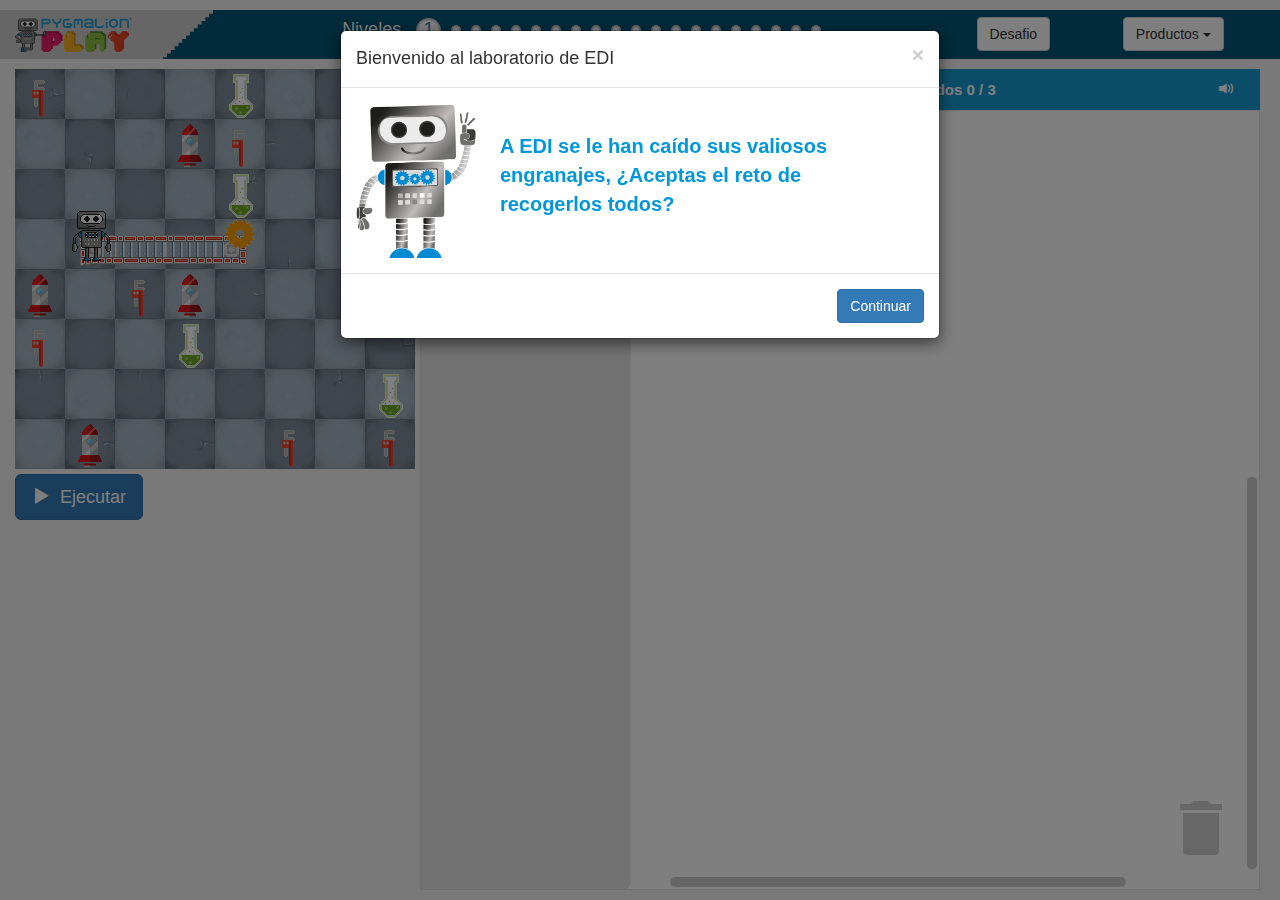
==== index.html @ 2b8a291a "Rename lab.html to index.html" ====
<!DOCTYPE html>
<html lang="en">
<head>
    <meta charset="UTF-8">
    <title>Pygmalion Play</title>
    <link rel="stylesheet" type="text/css" href="Bootstrap/css/bootstrap.min.css">
    <link rel="stylesheet" href="css/style.css">
    <script type="text/javascript" src="jsGame/jquery-1.11.3.min.js"></script>
    <script type="text/javascript" src="Bootstrap/js/bootstrap.min.js"></script>
    <script type="text/javascript" src="jsGame/blockly_compressed.js"></script>
    <script type = "text/javascript" src="jsGame/msg/js/es.js"></script>
    <script type="text/javascript" src="jsGame/core/lib-dialogs.js" ></script>
    <script type="text/javascript" src="jsGame/core/lib-games.js" ></script>
    <script type="text/javascript" src="jsGame/core/lib-interface.js" ></script>

</head>
<body>
    <div style="display: none">
        <span id="Games_name">Juegos de Blockly</span>
        <span id="Games_puzzle">Rompecabezas</span>
        <span id="Games_maze">Laberinto</span>
        <span id="Games_bird">Pájaro</span>
        <span id="Games_turtle">Tortuga</span>
        <span id="Games_movie">Película</span>
        <span id="Games_pondTutor">Tutor del estanque</span>
        <span id="Games_pond">Estanque</span>
        <span id="Games_linesOfCode1">Resolviste este nivel con 1 línea de JavaScript:</span>
        <span id="Games_linesOfCode2">Resolviste este nivel con %1 líneas de JavaScript:</span>
        <span id="Games_nextLevel">¿Estás listo/a para el nivel %1?</span>
        <span id="Games_finalLevel">¿Estás listo/a para el siguiente desafío?</span>
        <span id="Games_linkTooltip">Guardar y enlazar a los bloques.</span>
        <span id="Games_runTooltip">Ejecutar el programa que escribiste.</span>
        <span id="Games_runProgram">Ejecutar el programa</span>
        <span id="Games_resetTooltip">Detener el programa y restablecer el nivel.</span>
        <span id="Games_resetProgram">Restablecer</span>
        <span id="Games_help">Ayuda</span>
        <span id="Games_dialogOk">Aceptar</span>
        <span id="Games_dialogCancel">Cancelar</span>
        <span id="Games_catLogic">Lógica</span>
        <span id="Games_catLoops">Bucles</span>
        <span id="Games_catMath">Matemáticas</span>
        <span id="Games_catText">Texto</span>
        <span id="Games_catLists">Listas</span>
        <span id="Games_catColour">Color</span>
        <span id="Games_catVariables">Variables</span>
        <span id="Games_catProcedures">Funciones</span>
        <span id="Games_httpRequestError">Hubo un problema con la petición.</span>
        <span id="Games_linkAlert">Comparte tus bloques con este enlace:%1</span>
        <span id="Games_hashError">«%1» no corresponde con ningún programa guardado.</span>
        <span id="Games_xmlError">No se pudo cargar el archivo guardado.  ¿Quizá fue creado con otra versión de Blockly?</span>
        <span id="Games_listVariable">lista</span>
        <span id="Games_textVariable">texto</span>
    </div>
    <div style="display: none">
        <span id="Maze_moveForward">avanzar</span>
        <span id="Maze_turnLeft">girar a la izquierda</span>
        <span id="Maze_turnRight">girar a la derecha</span>
        <span id="Maze_doCode">hacer</span>
        <span id="Maze_elseCode">sino</span>
        <span id="Maze_helpIfElse">Los bloques 'si-sino' hacen una cosa o la otra.</span>
        <span id="Maze_pathAhead">si hay camino enfrente</span>
        <span id="Maze_pathLeft">si hay camino a la izquierda</span>
        <span id="Maze_pathRight">si hay camino a la derecha</span>
        <span id="Maze_repeatUntil">repetir hasta</span>
        <span id="Maze_moveForwardTooltip">Mueve al jugador un cuadro hacia delante.</span>
        <span id="Maze_turnTooltip">Gira al jugador a izquierda o derecha 90 grados.</span>
        <span id="Maze_ifTooltip">Si hay un camino en la dirección especificada, \nentonces ejecuta unas acciones. </span>
        <span id="Maze_ifelseTooltip">Si hay un camino en la dirección especificada, \nentonces ejecuta el primer bloque de acciones. \nSino, haz el segundo bloque de acciones. </span>
        <span id="Maze_whileTooltip">Repite las acciones contenidas hasta alcanzar el \npunto final. </span>
        <span id="Maze_capacity0">Te quedan %0 bloques.</span>
        <span id="Maze_capacity1">Te queda %1 bloque.</span>
        <span id="Maze_capacity2">Te quedan %2 bloques.</span>
    </div>
    <div id="container-level" class="container-fluid">
        <div class="row header">
            <div class="col-xs-2 imagotipo text-center">
                <img src="img/imagotipo.svg" class="img-responsive">
            </div>
            <div class="col-xs-7 text-center">
                <div id="label-levels">Niveles</div>
                <div id="levels" style="display: inline-block"></div>
            </div>
            <div class="col-xs-1 text-center">
                <button id="btndesafio" class="btn btn-default">Desafio</button>
            </div>
            <div class="col-xs-2 text-center">
                <div class="dropdown">
                    <button class="btn btn-default dropdown-toggle" type="button" id="dropdownMenu1" data-toggle="dropdown" aria-haspopup="true" aria-expanded="true">
                        Productos
                        <span class="caret"></span>
                    </button>
                    <ul class="dropdown-menu" aria-labelledby="dropdownMenu1">
                        <li><a href="../pintor/pintor.html">Pintor</a></li>
                        <li><a href="../..">Pygmalion - IDE</a></li>
                    </ul>
                </div>
            </div>
        </div>
    </div>
    <div>
        <div id="container-game" class="container-fluid">
            <div>
                <svg xmlns="http://www.w3.org/2000/svg" version="1.1" id="canvas">
                    <g id="look" style="display: none;">
                        <path d="M 0,-15 a 15 15 0 0 1 15 15"></path>
                        <path d="M 0,-35 a 35 35 0 0 1 35 35"></path>
                        <path d="M 0,-55 a 55 55 0 0 1 55 55" ></path>
                    </g>
                </svg>
            </div>
            <div class="container-fluid" id="container-buttons">
                <button id="RunButton" class="btn btn-primary btn-lg"><span class="glyphicon glyphicon-play"></span>&nbsp;&nbsp;Ejecutar</button>
                <button id="ResetButton" class = "btn btn-danger btn-lg" style="display: none"><span class="glyphicon glyphicon-repeat"></span>&nbsp;&nbsp;Reiniciar</button>
            </div>
        </div>
        <div id="container-blockly">
            <div id="blockly-bar">
                <div id="bar-bloques">Bloques</div>
                <div id="bar-workspace">
                    Bloques Usados <span id="blocksUsed-text">0</span>&nbsp;/&nbsp;<span id="maxBlocks-text">0</span>
                    &nbsp;&nbsp;<span id="warning" class="glyphicon glyphicon-warning-sign"></span>
                    <div id="block-Audio">
                        <div id="audioOn"><span class="glyphicon glyphicon-volume-up"></span></div>
                        <div id="audioOff" style="display: none;"><span class="glyphicon glyphicon-volume-off"></span></div>
                    </div>
                </div>
            </div>
            <div id="blockly"></div>
        </div>
    </div>
    <!-- Modal -->
    <div class="modal fade" id="myModal" tabindex="-1" role="dialog" aria-labelledby="myModalLabel">
        <div class="modal-dialog" role="document">
            <div class="modal-content">
                <div class="modal-header">
                    <button type="button" class="close" data-dismiss="modal" aria-label="Close"><span aria-hidden="true">&times;</span></button>
                    <h4 class="modal-title" id="myModalLabel">Modal title</h4>
                </div>
                <div class="modal-body">
                    <div>
                        <img id="modal-img" src="" class="img-responsive">
                    </div>
                    <div id="modal-text">
                        <p style="white-space: initial;"></p>
                    </div>
                </div>
                <div class="modal-footer">
                    <button type="button" class="btn btn-primary" data-dismiss="modal">Continuar</button>
                </div>
            </div>
        </div>
    </div>
    <audio id="bg-audio" src="media/Electrodoodle.mp3" style="display: none" controls autoplay loop>
    </audio>

    <script type="text/javascript" src="jsGame/tooltip.js"></script>
    <script type="text/javascript" src="jsGame/generator/javascript.js"></script>
    <script type="text/javascript" src="jsGame/storageOwn.js"></script>
    <script type="text/javascript" src="jsGame/build-template.js"></script>
    <script type="text/javascript" src="jsGame/blockly.js" ></script>
    <script type="text/javascript" src="jsGame/declarations.js" ></script>
    <script type="text/javascript" src="jsGame/blocks/blocks.js"></script>
    <script type="text/javascript" src="jsGame/maze.js" ></script>
    <script type="text/javascript" src="jsGame/core/acorn_interpreter.js" ></script>
    <script type="text/javascript" src="jsGame/schedule.js" ></script>

</body>
</html>
---- css/style.css ----
body{
  background-color: #F2F2F2;
}

#container-blockly{
  position: absolute;
  bottom: 10px
}
#blockly{
  position: absolute;
  bottom: 0px;
  width: 100%;
}

#blockly-bar{
  width: 100%;
  color: #fff;
  background-color: #179BD3;
}
#blockly-bar > div{
  display: inline-block;
  padding-top: 1.0rem;
  padding-bottom: 1.0rem;
  font-size: 1.5rem;
  font-weight: bold;
  text-align: center;
}
#bar-bloques{
  border-right: 1px solid #fff;
}

#warning-block{
  display: none;
}

/*Barra principal*/
.header{
  background-color: #035574;
  color: #fff;
  margin-bottom: 1.0rem;
  margin-top: 1.0rem;
  text-align: center;
  font-size: 1.8rem;
}

.header > div{
  padding-bottom: 0.7rem;
  padding-top: 0.7rem;
}

.imagotipo{
  background-image: url('../img/franja.svg');
  background-size: cover;
  background-repeat: no-repeat;
}

#return-window{
  margin-right: 1.0rem;
  font-size: inherit;
  cursor: pointer;
  cursor: hand;
}

#levels > div{
  display : inline-block;
}
#label-levels{
  display: inline-block;
  vertical-align: middle;
  margin-right: 1.0rem;
}
.optionLevel {
  margin-right: 1.0rem;
  vertical-align: middle;
}

.optionLevel > a{
  display: block;
  background-color: #fff;
  text-decoration: none;
  position: relative;
  width: 2.5rem;
  height: 2.5rem;
  border-radius: 50%;
  -moz-border-radius: 50%;
  -webkit-border-radius: 50%;
  border: 2px solid #c6cacd;
}

.optionLevel > a:hover{
  background-color: magenta;
  color : #fff;
  width: 2.5rem;
  height: 2.5rem;
}
.optionLevel > a > span{
  position: absolute;
  top: 50%;
  left: 50%;
  transform: translate(-50%,-50%);
}

#container-buttons{
  padding-left: 0px !important;
}

/* 'Look' icon */
#look>path {
  display: none;
  fill: none;
  stroke-width: 10;
  stroke-linecap: round;
  stroke-opacity: 0.7;
}


/*Modal dialog*/
.modal-body > div{
  display: inline-block;
  text-align: left;
  vertical-align: middle;
  margin-right: 2.0rem;
}

#modal-text{
  font-size: 2.0rem;
  font-weight: bold;
  color: #0098DA;
}

#block-Audio{
  display: inline-block;
  float: right;
  margin-right: 2.0rem;
  cursor: hand;
  cursor: pointer;
}

/*Tooltips*/

.tooltip-inner{
  background-color: #0098DA !important;
}

.tooltip.bottom .tooltip-arrow{
  border-bottom-color: #0098DA !important;
}

.tooltip.top .tooltip-arrow{
  border-top-color: #0098DA !important;
}

.tooltip.right .tooltip-arrow{
  border-right-color: #0098DA !important;
}

.tooltip.left .tooltip-arrow{
  border-left-color: #0098DA !important;
}
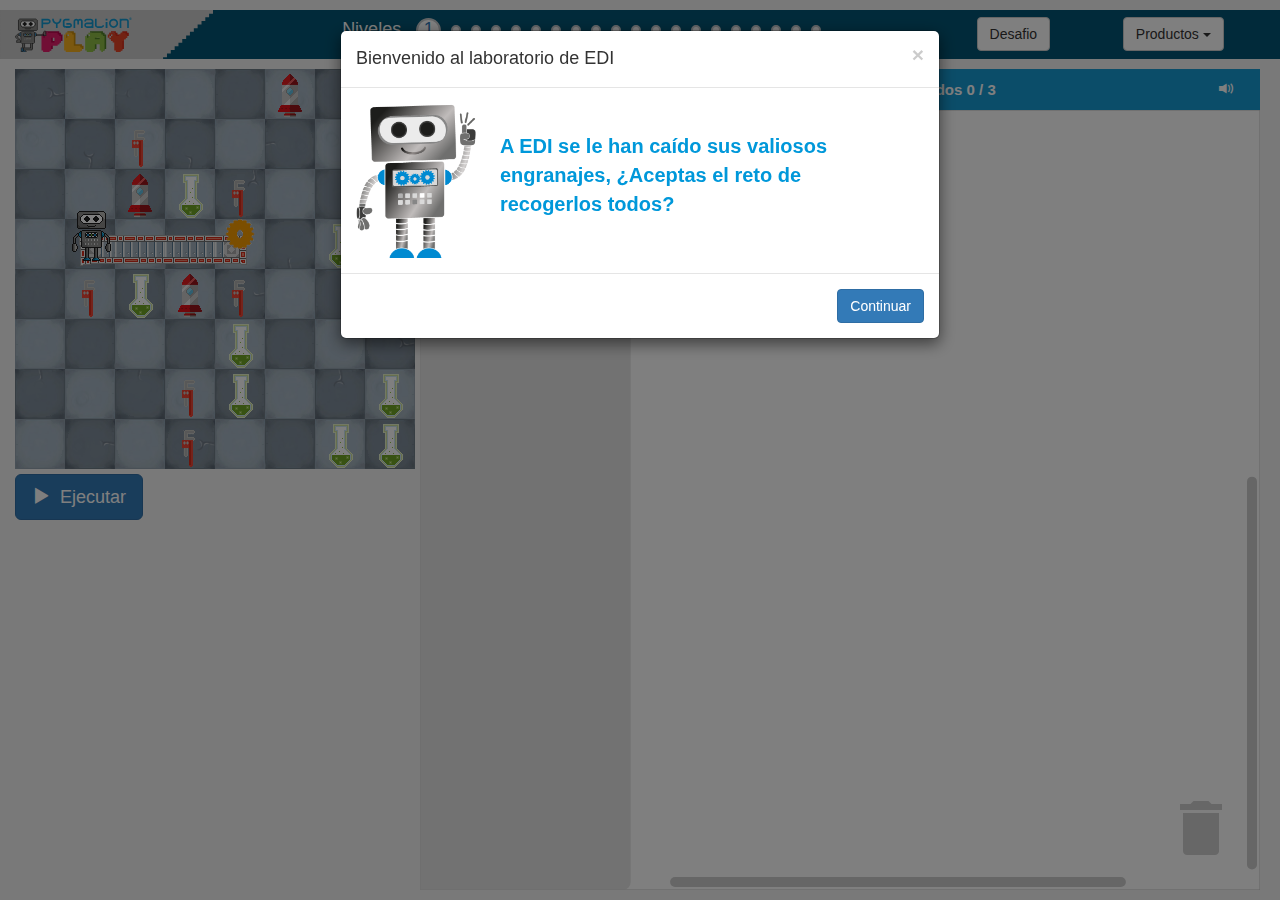
==== commit 8548a534: "Update index.html" ====
--- a/index.html
+++ b/index.html
@@ -1,5 +1,5 @@
 <!DOCTYPE html>
-<html lang="en">
+<html lang="es">
 <head>
     <meta charset="UTF-8">
     <title>Pygmalion Play</title>
